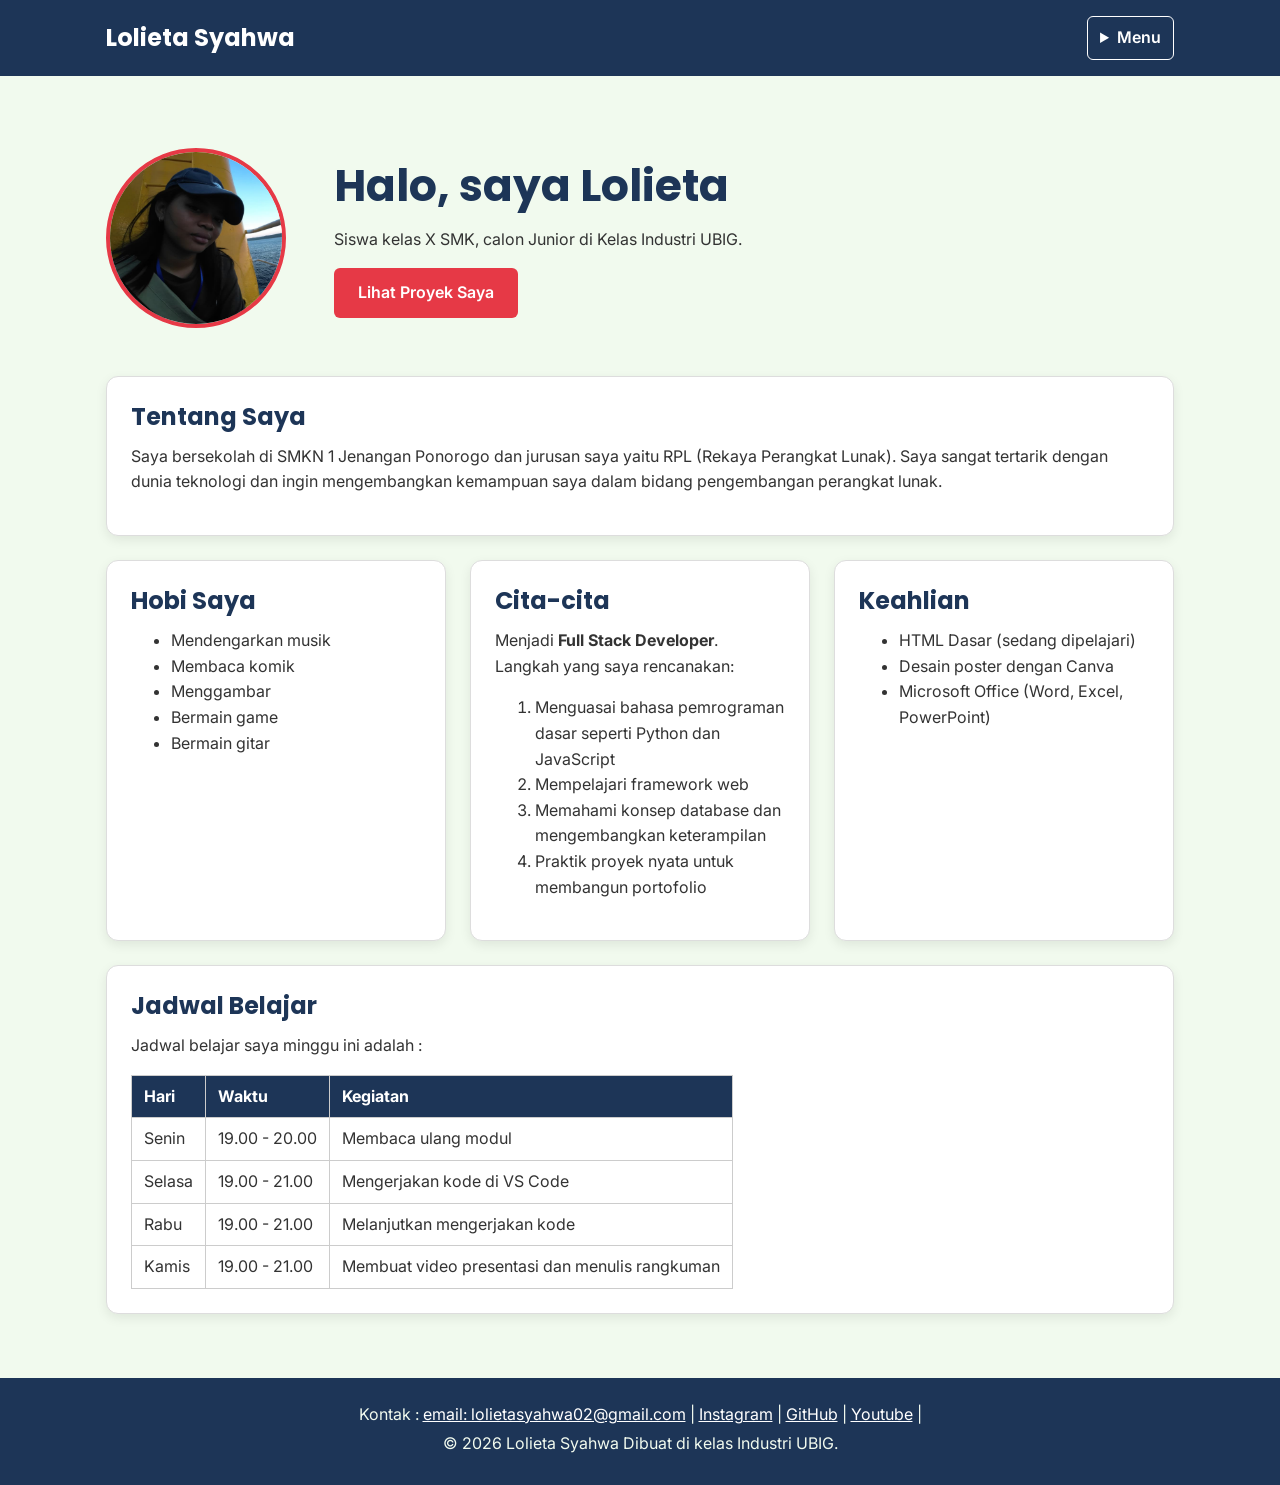
==== index.html @ 234e2c66 "feat: LATIHAN-LOLILETA vl" ====
<!DOCTYPE html>
<html lang="en">

<head>
    <meta charset="UTF-8">

    <meta name="viewport" content="width=device-width, initial-scale=1.0">
    <title>Lolieta Syahwa Wamida | Beranda</title>
    <link rel="preconnect" href="https://fonts.googleapis.com">
    <link rel="preconnect" href="https://fonts.gstatic.com" crossorigin>
    <link href="https://fonts.googleapis.com/css2?
family=Inter:wght@400;600&family=Poppins:wght@600;700&display=swap" rel="stylesheet">
    <link rel="stylesheet" href="style.css">
</head>

<body>

    <header>
        <div class="container navbar">
            <h1>Lolieta Syahwa</h1>
            <nav class="menu-laptop">
                <ul>
                    <li><a href="index.html">Beranda</a></li>
                    <li><a href="proyek.html">Proyek</a></li>
                    <li><a href="kontak.html">Kontak</a></li>
                </ul>
            </nav>

            <details class="menu-ponsel">
                <summary>Menu</summary>
                <nav>
                    <ul>
                        <li><a href="index.html">Beranda</a></li>
                        <li><a href="proyek.html">Proyek</a></li>
                        <li><a href="kontak.html">Kontak</a></li>
                    </ul>
                </nav>
            </details>
        </div>
    </header>

    <main>
        <div class="container">
            <section class="hero">
                <img src="lolietafoto.png" alt="Foto profil Andi Pratama" width="180">
                <div>
                    <h2>Halo, saya Lolieta</h2>
                    <p>Siswa kelas X SMK, calon Junior di Kelas
                        Industri UBIG.</p>
                    <a href="proyek.html" class="tombol">Lihat Proyek Saya</a>
                </div>
            </section>

            <section class="kartu">
                <h2>Tentang Saya</h2>
                <p>Saya bersekolah di SMKN 1 Jenangan Ponorogo dan jurusan saya yaitu RPL (Rekaya Perangkat Lunak).
                    Saya sangat tertarik dengan dunia teknologi dan ingin mengembangkan kemampuan saya dalam bidang
                    pengembangan perangkat lunak.</p>
            </section>

            <div class="daftar-kartu">

                <section class="kartu">
                    <h2>Hobi Saya</h2>
                    <ul>
                        <li>Mendengarkan musik</li>
                        <li>Membaca komik</li>
                        <li>Menggambar</li>
                        <li>Bermain game</li>
                        <li>Bermain gitar</li>
                    </ul>
                </section>

                <section class="kartu">

                    <h2>Cita-cita</h2>

                    <p>
                        Menjadi <strong>Full Stack Developer</strong>.
                        Langkah yang saya rencanakan:
                    </p>

                    <ol>
                        <li>Menguasai bahasa pemrograman dasar seperti Python dan JavaScript</li>
                        <li>Mempelajari framework web</li>
                        <li>Memahami konsep database dan mengembangkan keterampilan</li>
                        <li>Praktik proyek nyata untuk membangun portofolio</li>
                    </ol>

                </section>

                <section class="kartu">

                    <h2>Keahlian</h2>

                    <ul>
                        <li>HTML Dasar (sedang dipelajari)</li>
                        <li>Desain poster dengan Canva</li>
                        <li>Microsoft Office (Word, Excel, PowerPoint)</li>
                    </ul>

                </section>

            </div>

            <section class="kartu">
                <h2>Jadwal Belajar</h2>
                <p>Jadwal belajar saya minggu ini adalah :</p>
                <table>
                    <thead>
                        <tr>
                            <th>Hari</th>
                            <th>Waktu</th>
                            <th>Kegiatan</th>
                        </tr>
                    </thead>

                    <tbody>
                        <tr>
                            <td>Senin</td>
                            <td>19.00 - 20.00</td>
                            <td>Membaca ulang modul</td>
                        </tr>
                        <tr>
                            <td>Selasa</td>
                            <td>19.00 - 21.00</td>
                            <td>Mengerjakan kode di VS Code</td>
                        </tr>
                        <tr>
                            <td>Rabu</td>
                            <td>19.00 - 21.00</td>
                            <td>Melanjutkan mengerjakan kode</td>
                        </tr>
                        <tr>
                            <td>Kamis</td>
                            <td>19.00 - 21.00</td>
                            <td>Membuat video presentasi dan menulis rangkuman</td>
                        </tr>
                    </tbody>
                </table>
            </section>
        </div>
    </main>

    <footer>
        <p>Kontak :
            <a href="mailto:lolietasyahwa02@gmail.com">email: lolietasyahwa02@gmail.com</a> |
            <a href="https://www.instagram.com/lolietasyh" target="_blank">Instagram</a> |
            <a href="https://github.com/lolietasyahwa-cyber" target="_blank">GitHub</a> |
            <a href="https://youtube.com/@lolietasyh" target="_blank">Youtube</a> |
        </p>
        <p>&copy; 2026 Lolieta Syahwa
            Dibuat di kelas Industri UBIG.</p>
    </footer>

</body>

</html>
---- style.css ----
/* Gaya portofolio Lolieta Syahwa 
Palet: #1D3557 (utama), #E63946 (aksen), #F1FAEE (latar)
Huruf: Poppins (judul), Inter (isi)
Tata letak: mobile first, titik ubah 768px (tablet) dan 1024px
(laptop) */

/* 1. Reset */
* {
    box-sizing: border-box;
    margin: 0;
}

img {
    max-width: 100%;
    height: auto;
}

/* 2. Dasar halaman: warna dan huruf */
body {
    font-family: "Inter", Arial, sans-serif;
    font-size: 1rem;
    line-height: 1.6;
    color: #333333;
    background-color: #F1FAEE;
}

h1,
h2,
h3 {
    font-family: "Poppins", Arial, sans-serif;
    color: #1D3557;
    line-height: 1.3;
}

h2 {
    margin-bottom: 0.75rem;
}

p,
ul,
ol {
    margin-bottom: 1rem;
}

a {
    color: #E63946;
}

/* 3. Wadah, header, dan menu */
.container {
    max-width: 1100px;
    margin: 0 auto;
    padding: 0 1rem;
}

header {
    background-color: #1D3557;
    color: #FFFFFF;
    padding: 1rem 0;
}

header h1 {
    color: #FFFFFF;
    font-size: 1.5rem;
}

.navbar {
    display: flex;
    flex-wrap: wrap;
    justify-content: space-between;
    align-items: center;
    gap: 0.5rem;
}

nav ul {
    display: flex;
    gap: 0.25rem;
    padding: 0;
    margin: 0;
    list-style: none;
}

nav a {
    display: inline-block;
    padding: 0.5rem 0.75rem;
    border-radius: 6px;
    color: #FFFFFF;
    font-weight: 600;
    text-decoration: none;
}

/* Tantangan: menu ponsel buka-tutup dengan details */
.menu-laptop {
    display: none;
}

.menu-ponsel summary {
    padding: 0.5rem 0.75rem;
    border: 1px solid #FFFFFF;
    border-radius: 6px;
    font-weight: 600;
    cursor: pointer;
}

.menu-ponsel ul {
    flex-direction: column;
    margin-top: 0.5rem;
}

/* 4. Isi utama, hero, dan kartu */
main {
    padding: 1.5rem 0;
}

.hero {
    display: flex;
    flex-direction: column;
    align-items: center;
    gap: 1.5rem;
    padding: 1rem 0 2rem;
    text-align: center;
}

.hero img {
    border: 4px solid #E63946;
    border-radius: 50%;
}

.hero h2 {
    font-size: 2rem;
}

.tombol {
    display: inline-block;
    padding: 0.75rem 1.5rem;
    border-radius: 6px;
    background-color: #E63946;
    color: #FFFFFF;
    font-weight: 600;
    text-decoration: none;
}

.kartu {
    background-color: #FFFFFF;
    padding: 1rem;
    margin-bottom: 1.5rem;
    border: 1px solid #DDDDDD;
    border-radius: 12px;
    box-shadow: 0 4px 12px rgba(0, 0, 0, 0.08);
}

.daftar-kartu {
    display: flex;
    flex-wrap: wrap;
    gap: 1.5rem;
    margin-bottom: 1.5rem;
}

.daftar-kartu .kartu {
    flex: 1 1 280px;
    margin-bottom: 0;
}

article img {
    border-radius: 8px;
    border: 1px solid #DDDDDD;
}

/* 5. Tabel */
table {
    border-collapse: collapse;
}

caption {
    font-weight: 600;
    text-align: left;
    margin-bottom: 0.5rem;
}

th,
td {
    border: 1px solid #CCCCCC;
    padding: 0.5rem 0.75rem;
    text-align: left;
}

th {
    background-color: #1D3557;
    color: #FFFFFF;
}

/* 7. Footer */
footer {
    background-color: #1D3557;
    color: #F1FAEE;
    text-align: center;

    padding: 1.5rem;
}

footer p {
    margin-bottom: 0.25rem;
}

footer a {
    color: #FFFFFF;
}

/* 6. Form */
label {
    font-weight: 600;
}

input,
select,
textarea {
    width: 100%;
    max-width: 22rem;
    padding: 0.6rem;
    margin-top: 0.25rem;
    border: 1px solid #CCCCCC;
    border-radius: 6px;
    font-family: inherit;
    font-size: 1rem;
}

button {
    padding: 0.75rem 1.5rem;
    border: none;
    border-radius: 6px;
    background-color: #E63946;
    color: #FFFFFF;
    font-family: inherit;
    font-size: 1rem;
    font-weight: 600;
    cursor: pointer;
}

/* 7. Footer */
footer {
    background-color: #1D3557;
    color: #F1FAEE;
    text-align: center;

    padding: 1.5rem;
}

footer p {
    margin-bottom: 0.25rem;
}

footer a {
    color: #FFFFFF;
}

/* 8. Tablet: lebar layar 768px ke atas */
@media (min-width: 768px) {

    .hero {
        flex-direction: row;
        padding: 2rem 0 3rem;
        text-align: left;
    }

    .kartu {
        padding: 1.5rem;
    }
}

/* 9. Laptop: lebar layar 1024px ke atas */
@media (min-width: 1024px) {

    main {
        padding: 2.5rem 0;
    }

    .hero {
        gap: 3rem;
    }

    .hero h2 {
        font-size: 2.75rem;
    }
}
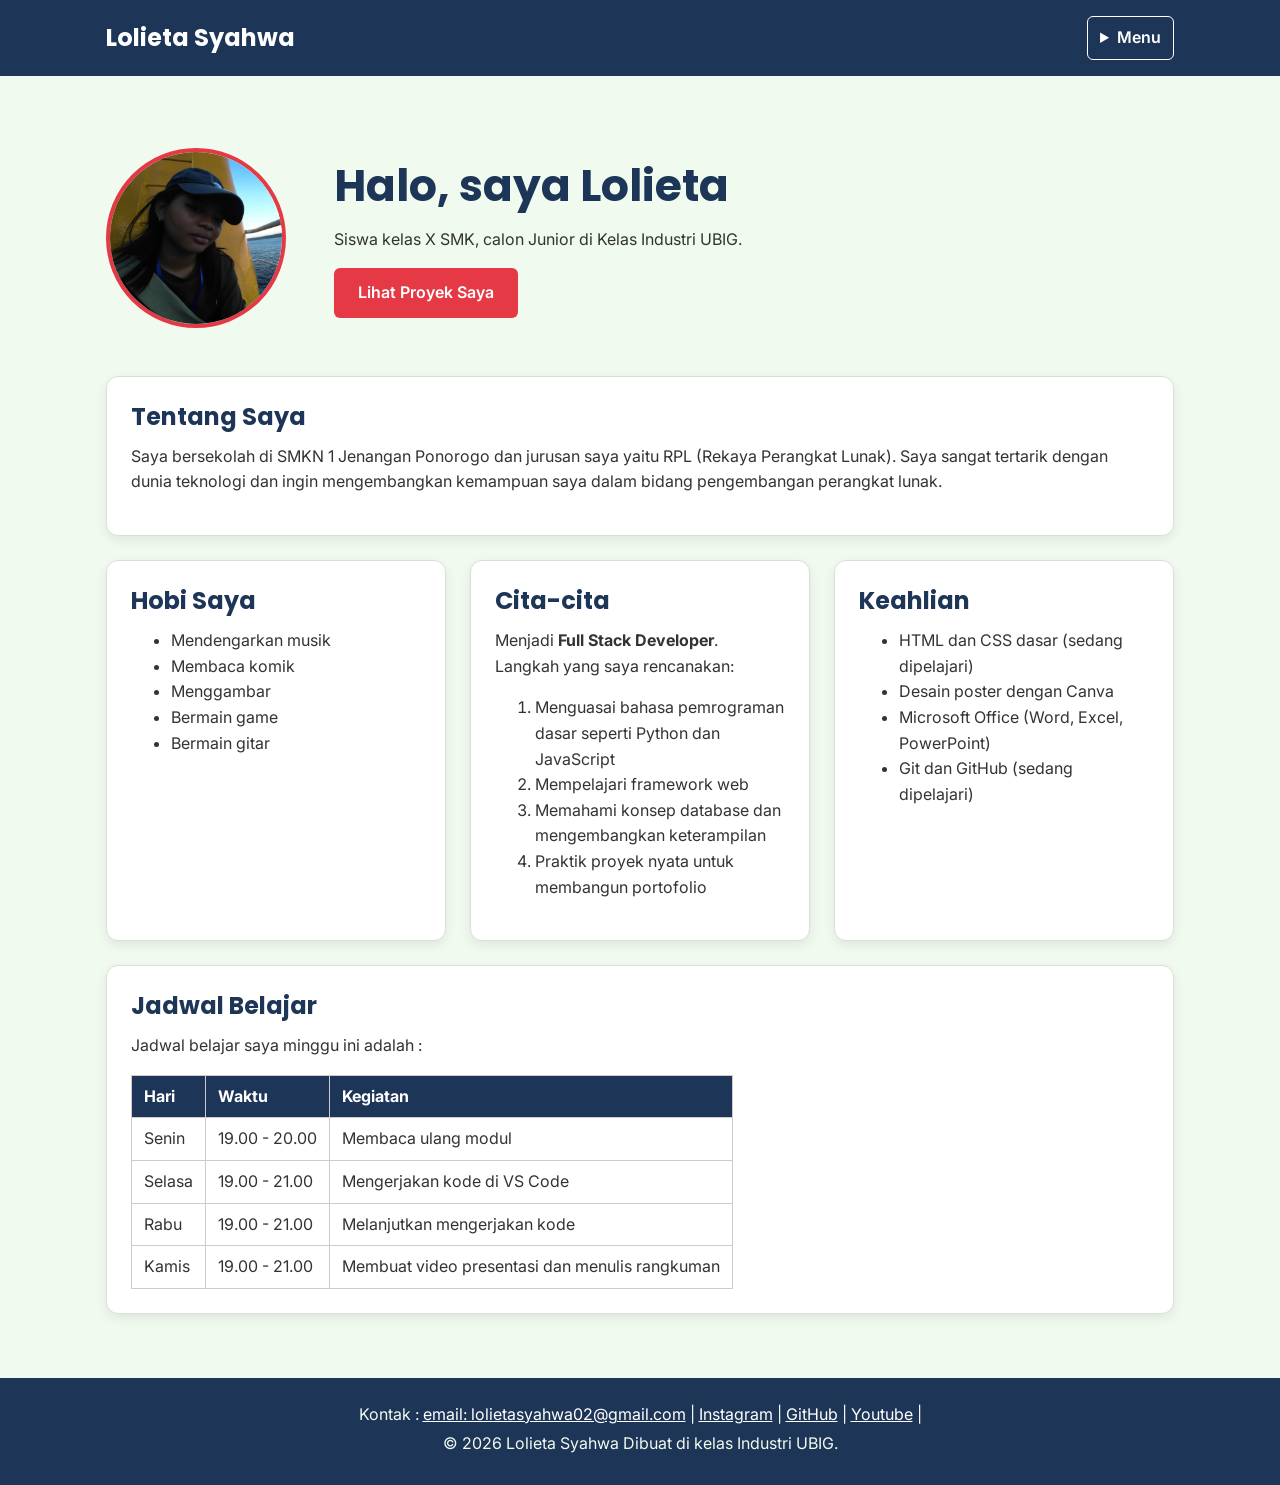
==== commit e153ad2f: "docs: update README" ====
--- a/index.html
+++ b/index.html
@@ -94,9 +94,10 @@
                     <h2>Keahlian</h2>
 
                     <ul>
-                        <li>HTML Dasar (sedang dipelajari)</li>
+                        <li>HTML dan CSS dasar (sedang dipelajari)</li>
                         <li>Desain poster dengan Canva</li>
                         <li>Microsoft Office (Word, Excel, PowerPoint)</li>
+                        <li>Git dan GitHub (sedang dipelajari)</li>
                     </ul>
 
                 </section>
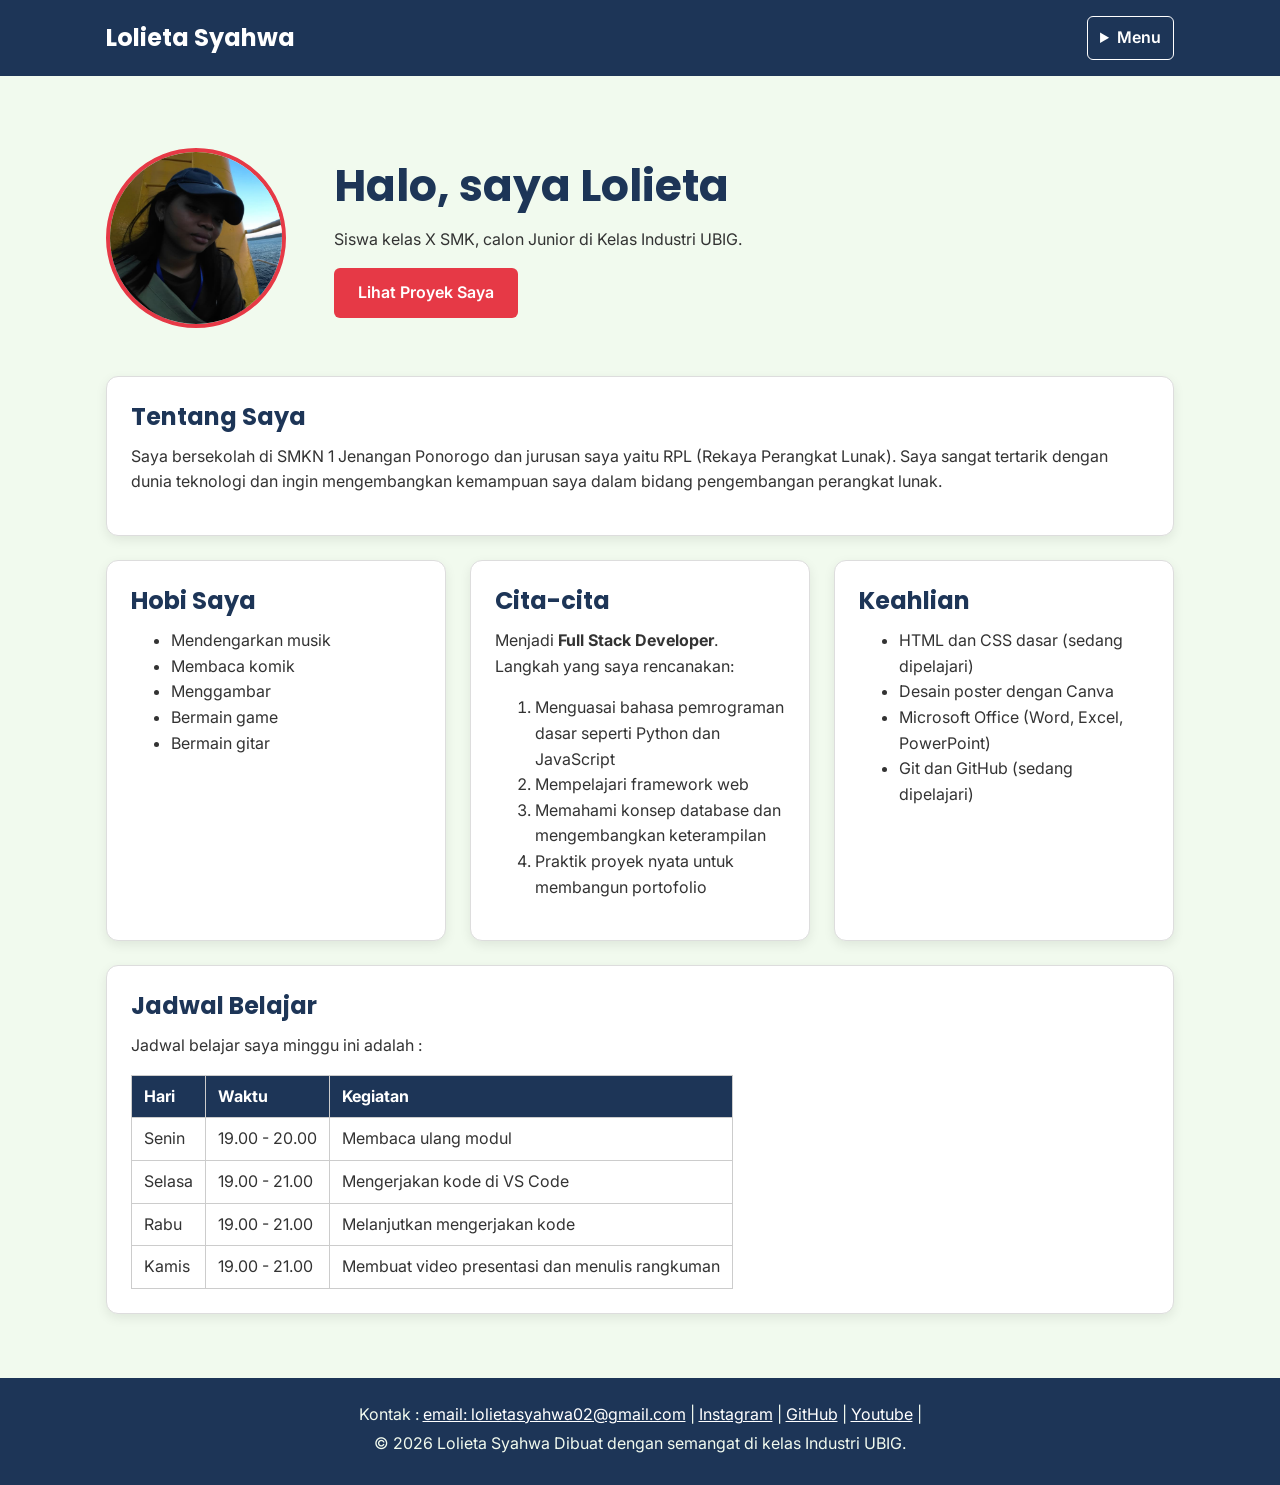
==== commit 95aef1a7: "fix: ubah teks footer di GitHub." ====
--- a/index.html
+++ b/index.html
@@ -42,7 +42,7 @@
     <main>
         <div class="container">
             <section class="hero">
-                <img src="lolietafoto.png" alt="Foto profil Andi Pratama" width="180">
+                <img src="lolietafoto.png" alt="Foto profil Lolieta Syahwa" width="180">
                 <div>
                     <h2>Halo, saya Lolieta</h2>
                     <p>Siswa kelas X SMK, calon Junior di Kelas
@@ -151,9 +151,9 @@
             <a href="https://youtube.com/@lolietasyh" target="_blank">Youtube</a> |
         </p>
         <p>&copy; 2026 Lolieta Syahwa
-            Dibuat di kelas Industri UBIG.</p>
+            Dibuat dengan semangat di kelas Industri UBIG.</p>
     </footer>
 
 </body>
 
-</html>+</html>
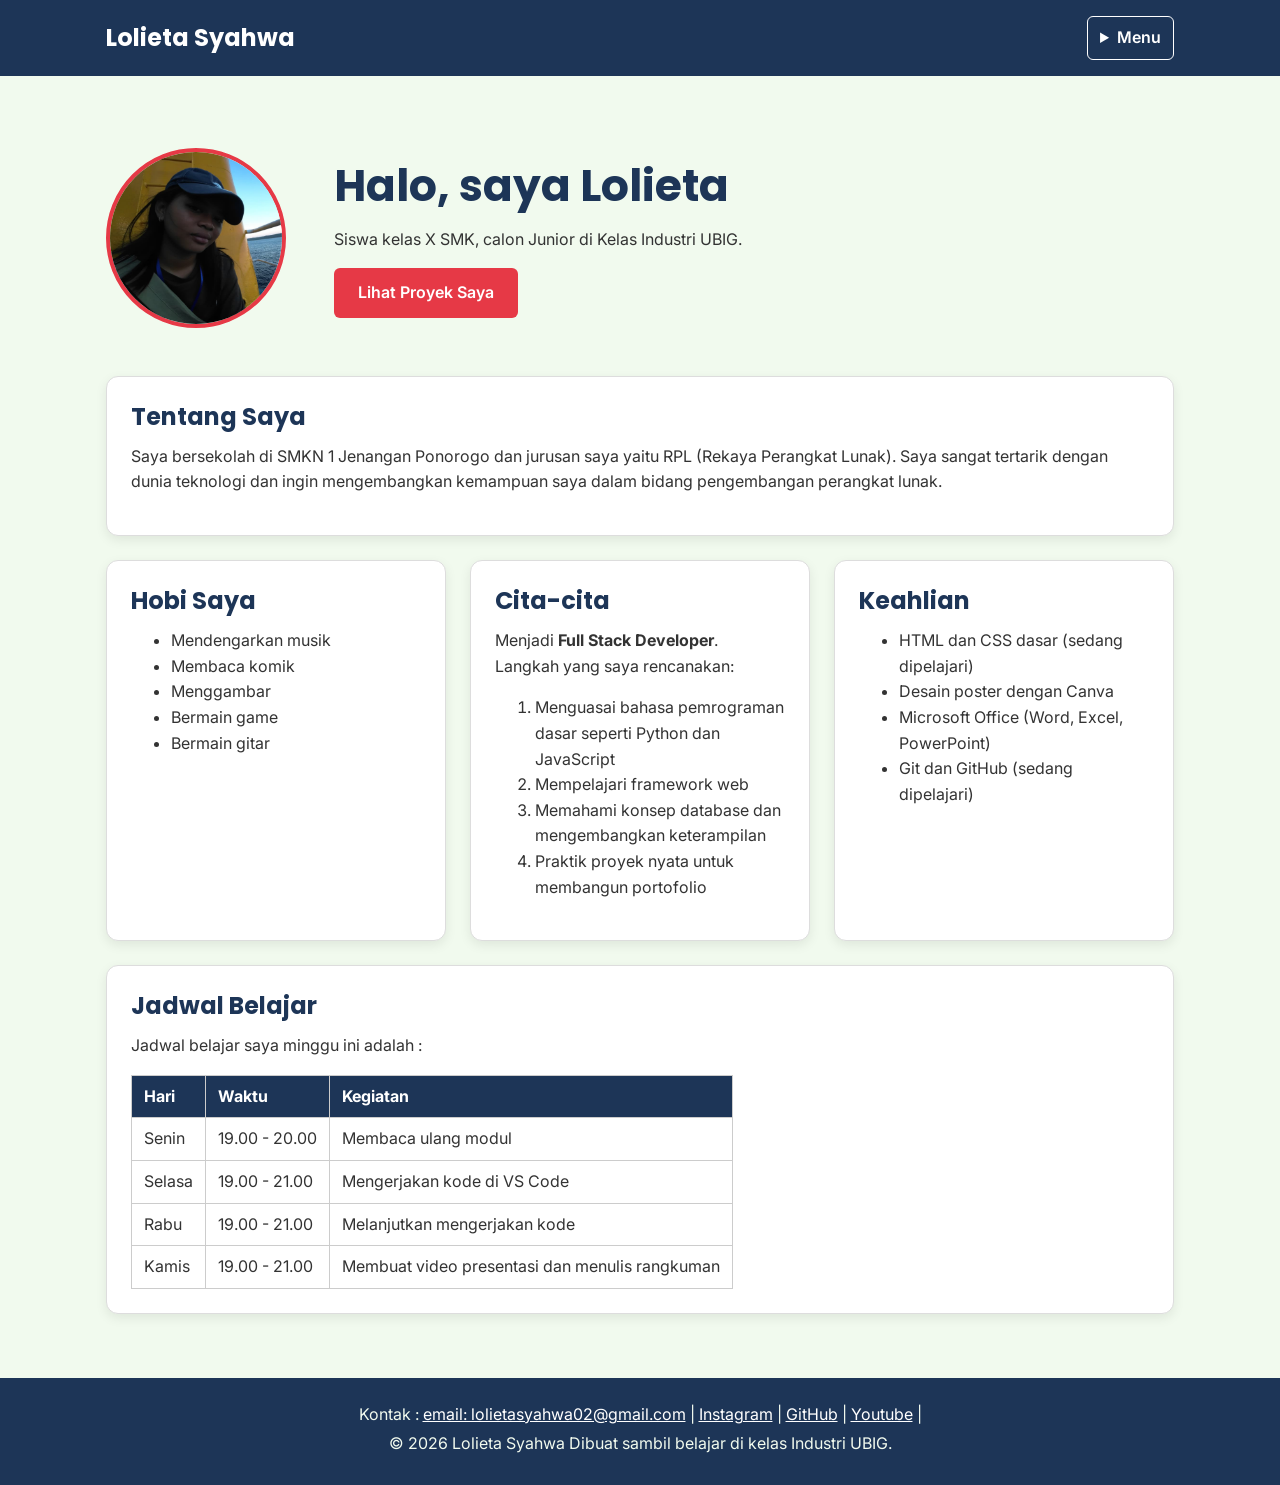
==== commit ca14d6e8: "fix: ubah teks footer di laptop" ====
--- a/index.html
+++ b/index.html
@@ -151,9 +151,9 @@
             <a href="https://youtube.com/@lolietasyh" target="_blank">Youtube</a> |
         </p>
         <p>&copy; 2026 Lolieta Syahwa
-            Dibuat dengan semangat di kelas Industri UBIG.</p>
+            Dibuat sambil belajar di kelas Industri UBIG.</p>
     </footer>
 
 </body>
 
-</html>
+</html>
